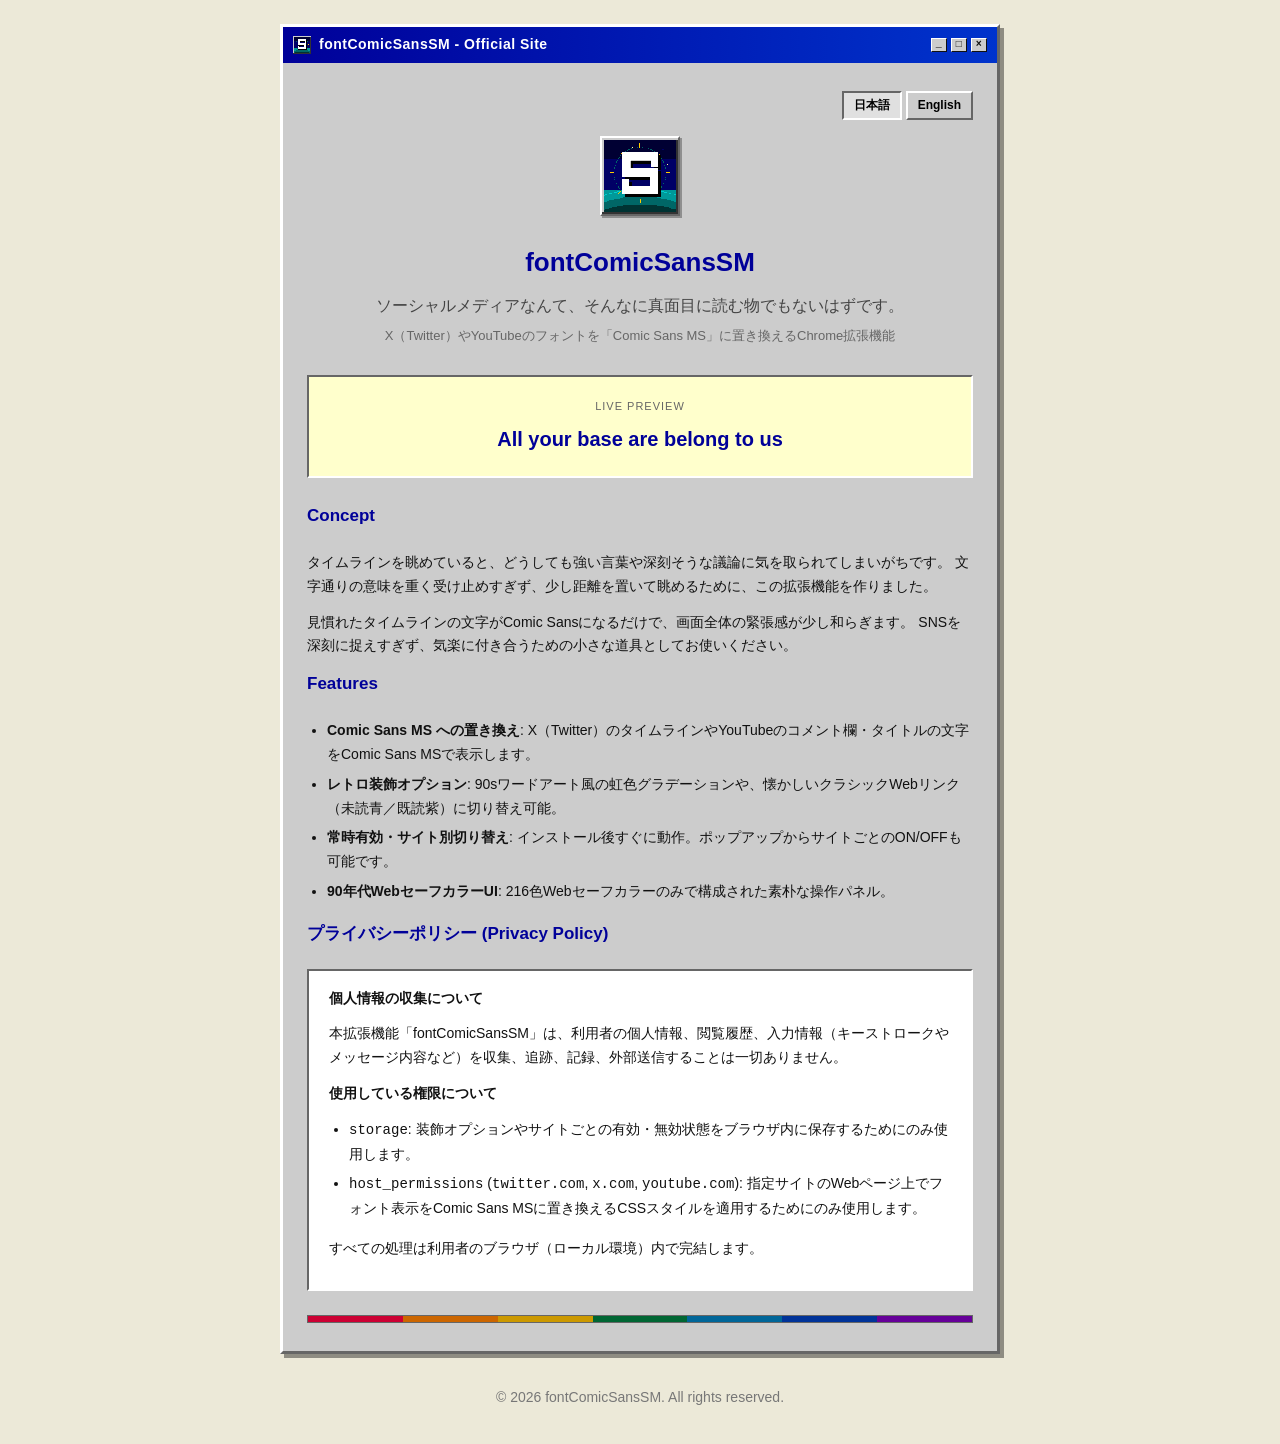
==== docs/index.html @ a6c54058 "feat: initial release of fontComicSansSM v2.2.0" ====
<!DOCTYPE html>
<html lang="ja">
<head>
  <meta charset="UTF-8">
  <meta name="viewport" content="width=device-width, initial-scale=1.0">
  <title>fontComicSansSM - ソーシャルメディアを真面目に読みすぎないためのChrome拡張機能</title>
  <meta name="description" content="X（Twitter）やYouTubeのフォントをComic Sans MSに置き換え、タイムラインの緊張感を和らげるChrome拡張機能。">
  <link rel="icon" type="image/png" href="icon-128.png">
  <style>
    :root {
      --ws-navy: #000099;
      --ws-blue: #0033CC;
      --ws-gray-light: #CCCCCC;
      --ws-gray-dark: #666666;
      --ws-cream: #FFFFCC;
      --ws-white: #FFFFFF;
      --ws-black: #111111;
      --bg-page: #ECE9D8;
    }

    * {
      box-sizing: border-box;
      margin: 0;
      padding: 0;
    }

    body {
      background-color: var(--bg-page);
      color: var(--ws-black);
      font-family: -apple-system, BlinkMacSystemFont, "Segoe UI", Roboto, "Helvetica Neue", "Hiragino Kaku Gothic ProN", Meiryo, sans-serif;
      line-height: 1.7;
      padding: 24px 16px;
    }

    .container {
      max-width: 720px;
      margin: 0 auto;
    }

    /* Window Style Container */
    .retro-window {
      background-color: var(--ws-gray-light);
      border: 3px solid;
      border-color: var(--ws-white) var(--ws-gray-dark) var(--ws-gray-dark) var(--ws-white);
      box-shadow: 4px 4px 0 rgba(0, 0, 0, 0.4);
      margin-bottom: 32px;
    }

    .window-titlebar {
      background: linear-gradient(90deg, var(--ws-navy), var(--ws-blue));
      padding: 6px 10px;
      display: flex;
      align-items: center;
      justify-content: space-between;
      color: var(--ws-white);
      font-weight: bold;
      font-size: 14px;
      letter-spacing: 0.5px;
    }

    .window-titlebar-left {
      display: flex;
      align-items: center;
      gap: 8px;
    }

    .window-titlebar-left img {
      width: 18px;
      height: 18px;
      image-rendering: pixelated;
    }

    .window-controls {
      display: flex;
      gap: 4px;
    }

    .window-controls span {
      display: inline-block;
      width: 16px;
      height: 14px;
      background: var(--ws-gray-light);
      border: 1px solid;
      border-color: var(--ws-white) var(--ws-black) var(--ws-black) var(--ws-white);
      text-align: center;
      line-height: 12px;
      font-size: 10px;
      color: var(--ws-black);
      font-family: monospace;
      font-weight: bold;
    }

    .window-content {
      padding: 28px 24px;
    }

    /* Hero Section */
    .hero {
      text-align: center;
      margin-bottom: 28px;
    }

    .hero-icon {
      width: 80px;
      height: 80px;
      image-rendering: pixelated;
      margin-bottom: 16px;
      box-shadow: 2px 2px 0 rgba(0,0,0,0.3);
      border: 2px solid;
      border-color: var(--ws-white) var(--ws-gray-dark) var(--ws-gray-dark) var(--ws-white);
    }

    h1 {
      font-size: 26px;
      margin-bottom: 8px;
      color: var(--ws-navy);
      font-family: 'Comic Sans MS', 'Comic Sans', cursive, sans-serif;
    }

    .tagline {
      font-size: 16px;
      color: #444;
      font-weight: 500;
      margin-bottom: 6px;
    }

    .sub-tagline {
      font-size: 13px;
      color: #666;
    }

    /* Inset Panels */
    .inset-panel {
      background: var(--ws-white);
      border: 2px solid;
      border-color: var(--ws-gray-dark) var(--ws-white) var(--ws-white) var(--ws-gray-dark);
      padding: 16px 20px;
      margin-bottom: 24px;
    }

    .preview-box {
      background-color: var(--ws-cream);
      text-align: center;
      padding: 20px;
      border: 2px solid;
      border-color: var(--ws-gray-dark) var(--ws-white) var(--ws-white) var(--ws-gray-dark);
      margin-bottom: 24px;
    }

    .preview-label {
      font-size: 11px;
      color: #666;
      margin-bottom: 6px;
      text-transform: uppercase;
      letter-spacing: 1px;
    }

    .preview-quote {
      font-family: 'Comic Sans MS', 'Comic Sans', cursive, sans-serif;
      font-size: 20px;
      color: var(--ws-navy);
      font-weight: bold;
    }

    /* Section Styles */
    h2 {
      font-size: 17px;
      color: var(--ws-navy);
      margin-bottom: 12px;
      display: flex;
      align-items: center;
      gap: 6px;
      border-bottom: 2px solid var(--ws-gray-light);
      padding-bottom: 6px;
    }

    p {
      margin-bottom: 12px;
      font-size: 14px;
    }

    ul {
      margin-left: 20px;
      margin-bottom: 16px;
      font-size: 14px;
    }

    li {
      margin-bottom: 6px;
    }

    /* Palette Bar */
    .palette-bar {
      display: flex;
      height: 8px;
      border: 1px solid var(--ws-gray-dark);
      margin-top: 24px;
    }

    .palette-bar span {
      flex: 1;
    }

    /* Footer / Links */
    .footer {
      text-align: center;
      font-size: 12px;
      color: #777;
      margin-top: 24px;
    }

    .footer a {
      color: var(--ws-blue);
      text-decoration: underline;
    }

    /* Lang Selector */
    .lang-tabs {
      display: flex;
      gap: 4px;
      margin-bottom: 16px;
      justify-content: flex-end;
    }

    .lang-btn {
      padding: 4px 10px;
      font-size: 12px;
      background: var(--ws-gray-light);
      border: 2px solid;
      border-color: var(--ws-white) var(--ws-gray-dark) var(--ws-gray-dark) var(--ws-white);
      cursor: pointer;
      font-weight: bold;
    }

    .lang-btn.active {
      border-color: var(--ws-gray-dark) var(--ws-white) var(--ws-white) var(--ws-gray-dark);
      background: #E0E0E0;
    }
  </style>
</head>
<body>

  <div class="container">
    <div class="retro-window">
      <!-- Window Title Bar -->
      <div class="window-titlebar">
        <div class="window-titlebar-left">
          <img src="icon-128.png" alt="icon">
          <span>fontComicSansSM - Official Site</span>
        </div>
        <div class="window-controls">
          <span>_</span>
          <span>□</span>
          <span>×</span>
        </div>
      </div>

      <!-- Window Body -->
      <div class="window-content">

        <!-- Language Switcher -->
        <div class="lang-tabs">
          <button class="lang-btn active" onclick="switchLang('ja')">日本語</button>
          <button class="lang-btn" onclick="switchLang('en')">English</button>
        </div>

        <!-- Hero Section -->
        <div class="hero">
          <img src="icon-128.png" alt="fontComicSansSM logo" class="hero-icon">
          <h1>fontComicSansSM</h1>
          <p class="tagline" data-lang="ja">ソーシャルメディアなんて、そんなに真面目に読む物でもないはずです。</p>
          <p class="tagline" data-lang="en" style="display:none;">Social media was never meant to be taken this seriously.</p>
          <p class="sub-tagline" data-lang="ja">X（Twitter）やYouTubeのフォントを「Comic Sans MS」に置き換えるChrome拡張機能</p>
          <p class="sub-tagline" data-lang="en" style="display:none;">A Chrome extension that replaces fonts on X (Twitter) & YouTube with Comic Sans MS.</p>
        </div>

        <!-- Simulated Preview Box -->
        <div class="preview-box">
          <div class="preview-label">Live Preview</div>
          <div class="preview-quote" id="quoteText">All your base are belong to us</div>
        </div>

        <!-- Japanese Content -->
        <div id="content-ja">
          <h2>Concept</h2>
          <p>
            タイムラインを眺めていると、どうしても強い言葉や深刻そうな議論に気を取られてしまいがちです。
            文字通りの意味を重く受け止めすぎず、少し距離を置いて眺めるために、この拡張機能を作りました。
          </p>
          <p>
            見慣れたタイムラインの文字がComic Sansになるだけで、画面全体の緊張感が少し和らぎます。
            SNSを深刻に捉えすぎず、気楽に付き合うための小さな道具としてお使いください。
          </p>

          <h2>Features</h2>
          <ul>
            <li><strong>Comic Sans MS への置き換え</strong>: X（Twitter）のタイムラインやYouTubeのコメント欄・タイトルの文字をComic Sans MSで表示します。</li>
            <li><strong>レトロ装飾オプション</strong>: 90sワードアート風の虹色グラデーションや、懐かしいクラシックWebリンク（未読青／既読紫）に切り替え可能。</li>
            <li><strong>常時有効・サイト別切り替え</strong>: インストール後すぐに動作。ポップアップからサイトごとのON/OFFも可能です。</li>
            <li><strong>90年代WebセーフカラーUI</strong>: 216色Webセーフカラーのみで構成された素朴な操作パネル。</li>
          </ul>

          <h2 id="privacy">プライバシーポリシー (Privacy Policy)</h2>
          <div class="inset-panel">
            <p><strong>個人情報の収集について</strong></p>
            <p>本拡張機能「fontComicSansSM」は、利用者の個人情報、閲覧履歴、入力情報（キーストロークやメッセージ内容など）を収集、追跡、記録、外部送信することは一切ありません。</p>
            
            <p><strong>使用している権限について</strong></p>
            <ul>
              <li><code>storage</code>: 装飾オプションやサイトごとの有効・無効状態をブラウザ内に保存するためにのみ使用します。</li>
              <li><code>host_permissions</code> (<code>twitter.com</code>, <code>x.com</code>, <code>youtube.com</code>): 指定サイトのWebページ上でフォント表示をComic Sans MSに置き換えるCSSスタイルを適用するためにのみ使用します。</li>
            </ul>

            <p>すべての処理は利用者のブラウザ（ローカル環境）内で完結します。</p>
          </div>
        </div>

        <!-- English Content -->
        <div id="content-en" style="display:none;">
          <h2>Concept</h2>
          <p>
            Scrolling through your timeline, it is easy to get caught up in heated arguments, intense rhetoric, and endless debates.
            This extension was created as a gentle reminder to take a step back and view it all with a lighter heart.
          </p>
          <p>
            Seeing intense or dramatic words rendered in Comic Sans takes the edge off instantly.
            It is a modest tool to help you breathe a little easier and not take the internet so personally.
          </p>

          <h2>Features</h2>
          <ul>
            <li><strong>Comic Sans MS Override</strong>: Replaces timeline posts and YouTube comments/titles with Comic Sans MS.</li>
            <li><strong>Subtle Retro Effects</strong>: 90s WordArt rainbow text and classic blue/purple web links.</li>
            <li><strong>Always On & Per-Site Toggles</strong>: Works immediately after install. Easily toggle supported sites anytime.</li>
            <li><strong>Nostalgic 216 Web-Safe UI</strong>: Styled exclusively with genuine 90s web-safe colors.</li>
          </ul>

          <h2 id="privacy-en">Privacy Policy</h2>
          <div class="inset-panel">
            <p><strong>Data Collection & Privacy</strong></p>
            <p>fontComicSansSM does not collect, track, store, or transmit any user personal data, browsing history, keystrokes, or message content. Your privacy is fully respected.</p>
            
            <p><strong>Permissions Justification</strong></p>
            <ul>
              <li><code>storage</code>: Used solely to save your local UI preferences (retro effects and site toggles) within your browser.</li>
              <li><code>host_permissions</code> (<code>twitter.com</code>, <code>x.com</code>, <code>youtube.com</code>): Used solely to inject CSS stylesheet overrides to render Comic Sans MS on target sites.</li>
            </ul>

            <p>All operations are performed entirely offline and locally within your browser.</p>
          </div>
        </div>

        <!-- Decorative Palette Bar -->
        <div class="palette-bar">
          <span style="background-color:#CC0033;"></span>
          <span style="background-color:#CC6600;"></span>
          <span style="background-color:#CC9900;"></span>
          <span style="background-color:#006633;"></span>
          <span style="background-color:#006699;"></span>
          <span style="background-color:#003399;"></span>
          <span style="background-color:#660099;"></span>
        </div>

      </div>
    </div>

    <!-- Footer -->
    <div class="footer">
      <p>&copy; 2026 fontComicSansSM. All rights reserved.</p>
    </div>
  </div>

  <script>
    const quotes = [
      "All your base are belong to us",
      "You've got mail!",
      "Don't feed the trolls",
      "kita---(*ﾟ∀ﾟ*)---!!",
      ":-)"
    ];

    let qIndex = 0;
    const qEl = document.getElementById('quoteText');
    setInterval(() => {
      qIndex = (qIndex + 1) % quotes.length;
      qEl.textContent = quotes[qIndex];
    }, 2800);

    function switchLang(lang) {
      const isJa = lang === 'ja';
      document.getElementById('content-ja').style.display = isJa ? 'block' : 'none';
      document.getElementById('content-en').style.display = isJa ? 'none' : 'block';

      document.querySelectorAll('[data-lang="ja"]').forEach(el => el.style.display = isJa ? 'block' : 'none');
      document.querySelectorAll('[data-lang="en"]').forEach(el => el.style.display = isJa ? 'none' : 'block');

      document.querySelectorAll('.lang-btn').forEach(btn => {
        btn.classList.toggle('active', btn.textContent.includes(isJa ? '日本語' : 'English'));
      });
    }
  </script>
</body>
</html>
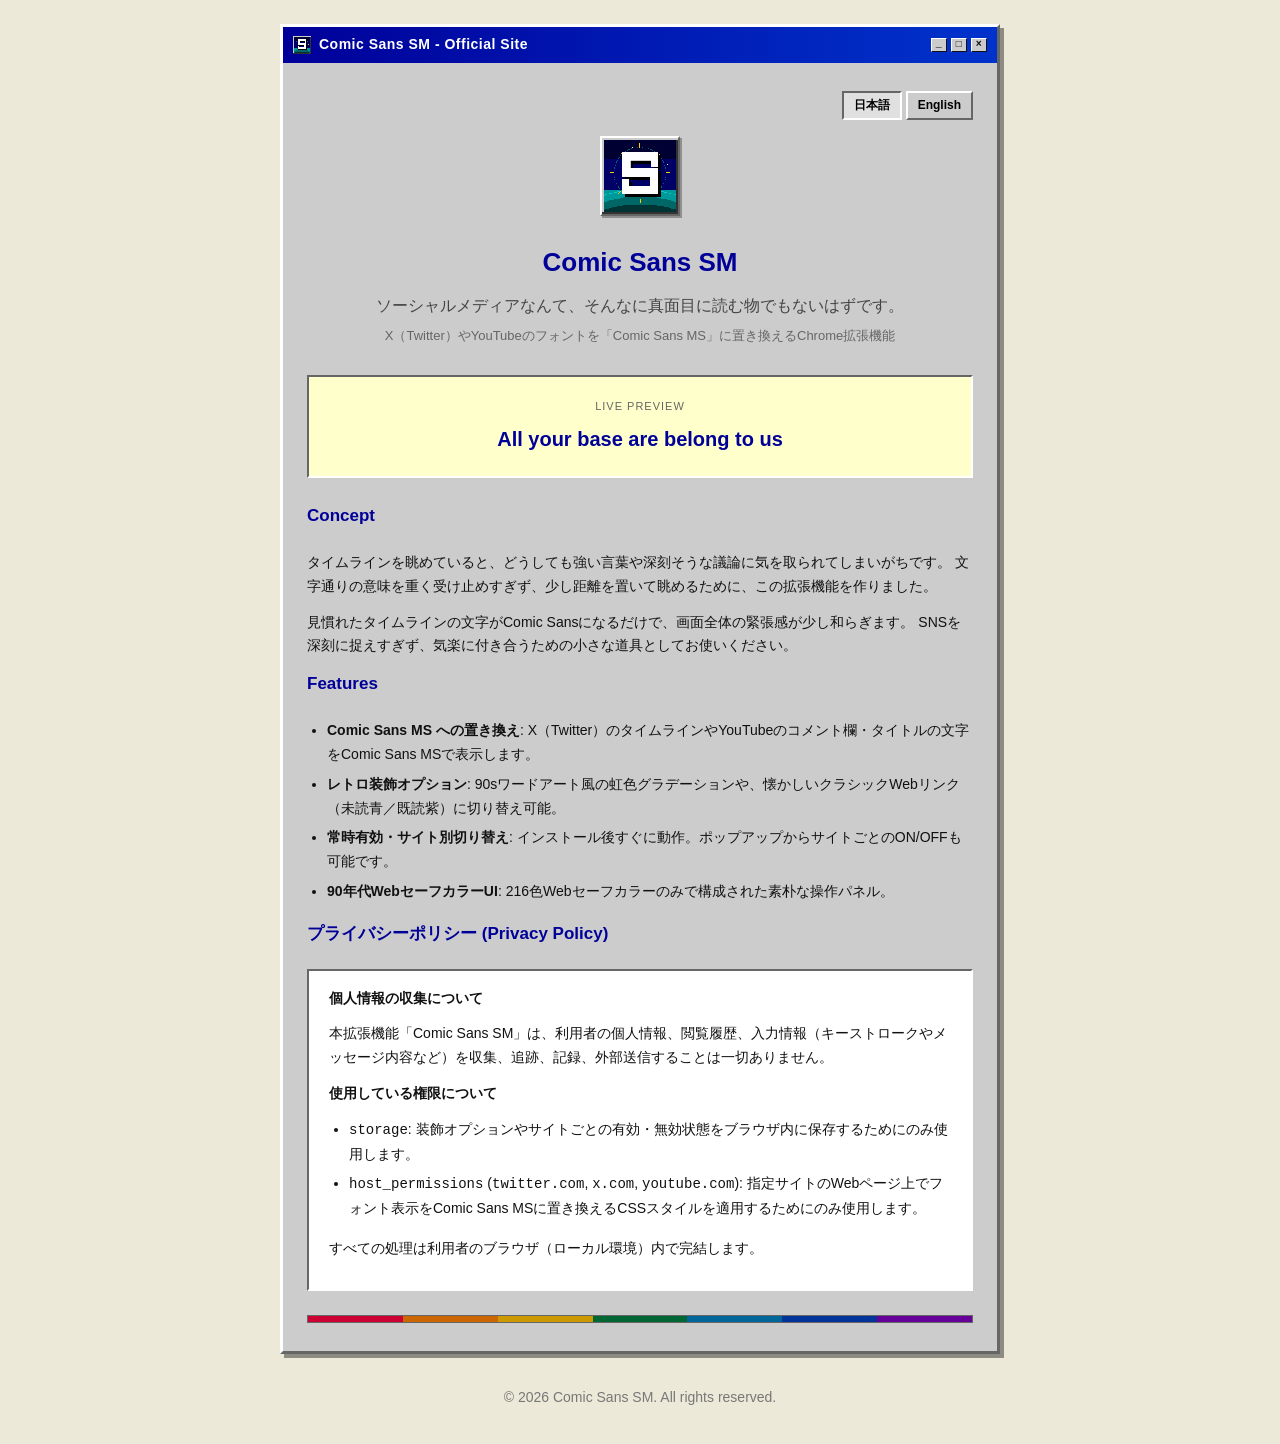
==== commit 5162443a: "feat: update name to Comic Sans SM and support YouTube Live chat (v2.3.0)" ====
--- a/docs/index.html
+++ b/docs/index.html
@@ -3,7 +3,7 @@
 <head>
   <meta charset="UTF-8">
   <meta name="viewport" content="width=device-width, initial-scale=1.0">
-  <title>fontComicSansSM - ソーシャルメディアを真面目に読みすぎないためのChrome拡張機能</title>
+  <title>Comic Sans SM - ソーシャルメディアを真面目に読みすぎないためのChrome拡張機能</title>
   <meta name="description" content="X（Twitter）やYouTubeのフォントをComic Sans MSに置き換え、タイムラインの緊張感を和らげるChrome拡張機能。">
   <link rel="icon" type="image/png" href="icon-128.png">
   <style>
@@ -246,7 +246,7 @@
       <div class="window-titlebar">
         <div class="window-titlebar-left">
           <img src="icon-128.png" alt="icon">
-          <span>fontComicSansSM - Official Site</span>
+          <span>Comic Sans SM - Official Site</span>
         </div>
         <div class="window-controls">
           <span>_</span>
@@ -266,8 +266,8 @@
 
         <!-- Hero Section -->
         <div class="hero">
-          <img src="icon-128.png" alt="fontComicSansSM logo" class="hero-icon">
-          <h1>fontComicSansSM</h1>
+          <img src="icon-128.png" alt="Comic Sans SM logo" class="hero-icon">
+          <h1>Comic Sans SM</h1>
           <p class="tagline" data-lang="ja">ソーシャルメディアなんて、そんなに真面目に読む物でもないはずです。</p>
           <p class="tagline" data-lang="en" style="display:none;">Social media was never meant to be taken this seriously.</p>
           <p class="sub-tagline" data-lang="ja">X（Twitter）やYouTubeのフォントを「Comic Sans MS」に置き換えるChrome拡張機能</p>
@@ -303,7 +303,7 @@
           <h2 id="privacy">プライバシーポリシー (Privacy Policy)</h2>
           <div class="inset-panel">
             <p><strong>個人情報の収集について</strong></p>
-            <p>本拡張機能「fontComicSansSM」は、利用者の個人情報、閲覧履歴、入力情報（キーストロークやメッセージ内容など）を収集、追跡、記録、外部送信することは一切ありません。</p>
+            <p>本拡張機能「Comic Sans SM」は、利用者の個人情報、閲覧履歴、入力情報（キーストロークやメッセージ内容など）を収集、追跡、記録、外部送信することは一切ありません。</p>
             
             <p><strong>使用している権限について</strong></p>
             <ul>
@@ -338,7 +338,7 @@
           <h2 id="privacy-en">Privacy Policy</h2>
           <div class="inset-panel">
             <p><strong>Data Collection & Privacy</strong></p>
-            <p>fontComicSansSM does not collect, track, store, or transmit any user personal data, browsing history, keystrokes, or message content. Your privacy is fully respected.</p>
+            <p>Comic Sans SM does not collect, track, store, or transmit any user personal data, browsing history, keystrokes, or message content. Your privacy is fully respected.</p>
             
             <p><strong>Permissions Justification</strong></p>
             <ul>
@@ -366,7 +366,7 @@
 
     <!-- Footer -->
     <div class="footer">
-      <p>&copy; 2026 fontComicSansSM. All rights reserved.</p>
+      <p>&copy; 2026 Comic Sans SM. All rights reserved.</p>
     </div>
   </div>
 
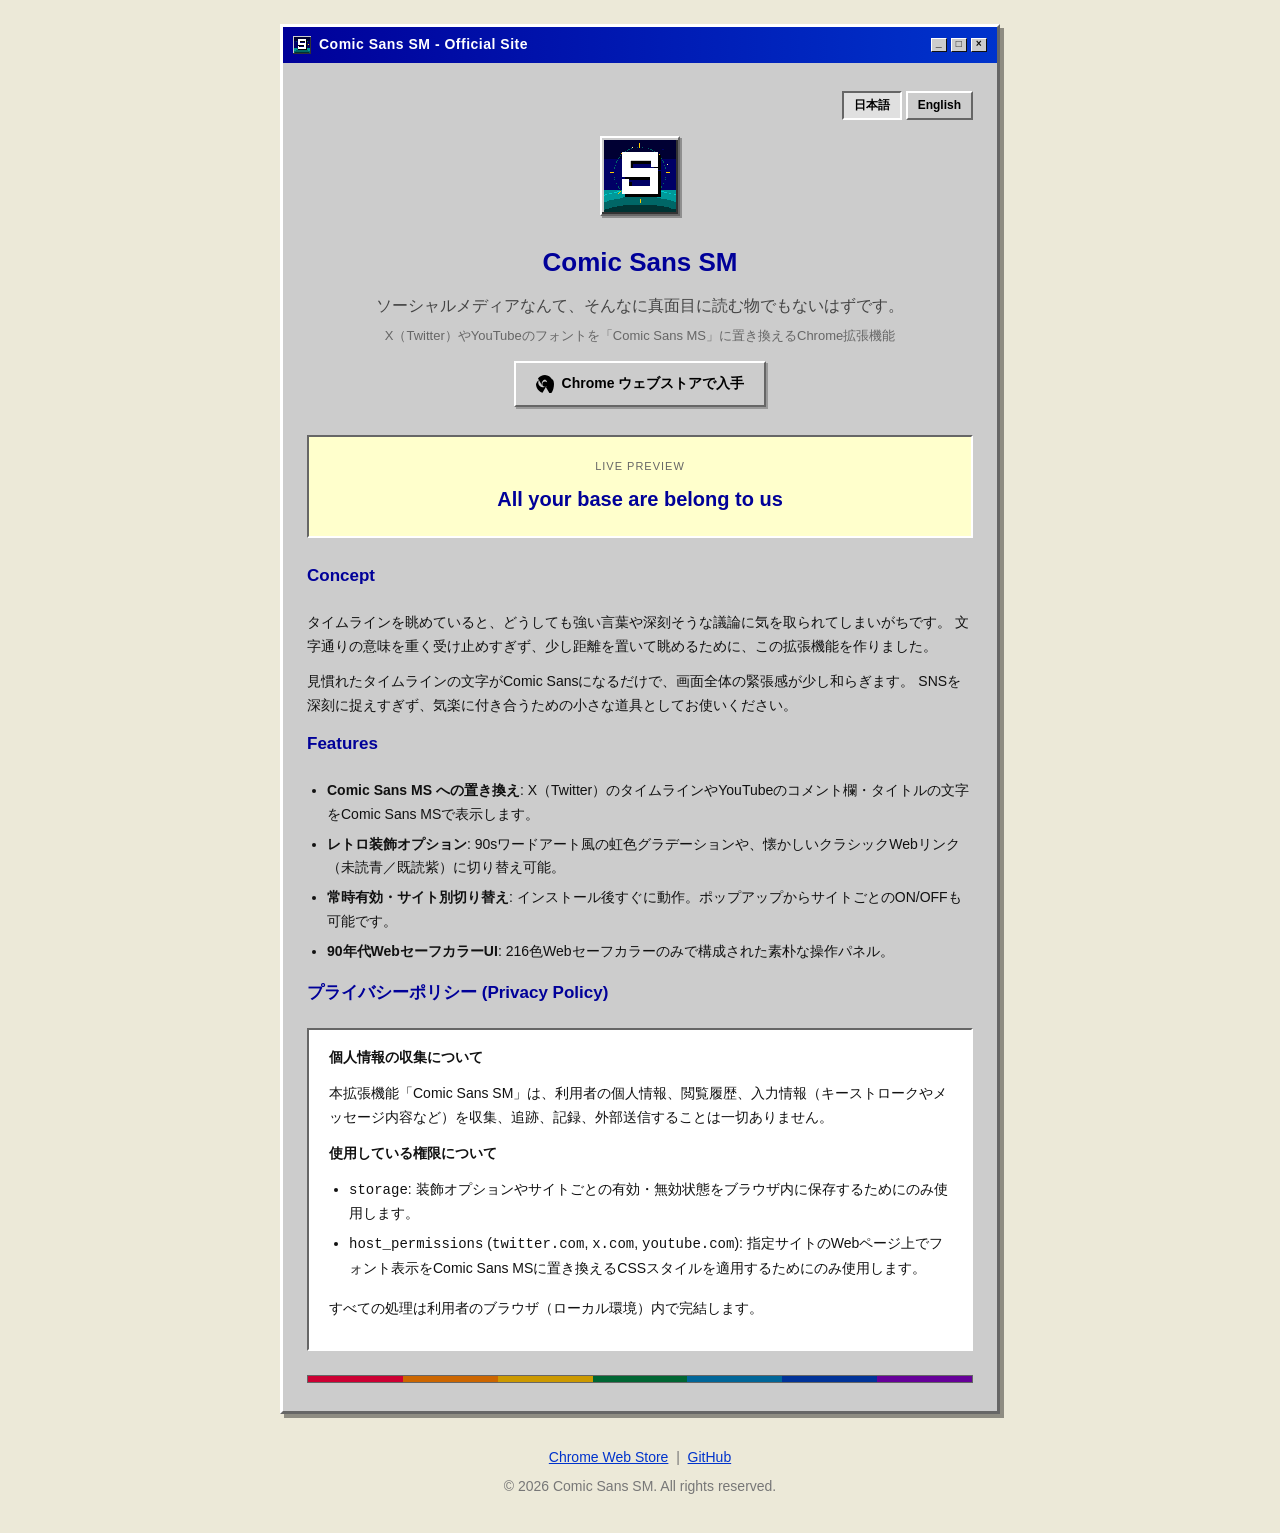
==== commit 35aa9697: "feat: add Chrome Web Store install button and links" ====
--- a/docs/index.html
+++ b/docs/index.html
@@ -129,6 +129,50 @@
       color: #666;
     }
 
+    /* CTA Web Store Button */
+    .cta-wrapper {
+      margin-top: 14px;
+      margin-bottom: 4px;
+    }
+
+    .webstore-btn {
+      display: inline-flex;
+      align-items: center;
+      justify-content: center;
+      gap: 8px;
+      padding: 9px 20px;
+      font-size: 14px;
+      font-weight: bold;
+      color: #000000;
+      background: var(--ws-gray-light);
+      border: 2px solid;
+      border-color: var(--ws-white) var(--ws-gray-dark) var(--ws-gray-dark) var(--ws-white);
+      text-decoration: none;
+      box-shadow: 2px 2px 0px rgba(0,0,0,0.25);
+      cursor: pointer;
+      user-select: none;
+      transition: all 0.1s ease;
+    }
+
+    .webstore-btn:hover {
+      background: #FFFFFF;
+      color: var(--ws-navy);
+      border-color: var(--ws-white) #333 #333 var(--ws-white);
+    }
+
+    .webstore-btn:active {
+      border-color: var(--ws-gray-dark) var(--ws-white) var(--ws-white) var(--ws-gray-dark);
+      transform: translate(2px, 2px);
+      box-shadow: none;
+    }
+
+    .chrome-icon {
+      width: 18px;
+      height: 18px;
+      vertical-align: middle;
+      flex-shrink: 0;
+    }
+
     /* Inset Panels */
     .inset-panel {
       background: var(--ws-white);
@@ -272,6 +316,21 @@
           <p class="tagline" data-lang="en" style="display:none;">Social media was never meant to be taken this seriously.</p>
           <p class="sub-tagline" data-lang="ja">X（Twitter）やYouTubeのフォントを「Comic Sans MS」に置き換えるChrome拡張機能</p>
           <p class="sub-tagline" data-lang="en" style="display:none;">A Chrome extension that replaces fonts on X (Twitter) & YouTube with Comic Sans MS.</p>
+
+          <div class="cta-wrapper">
+            <a href="https://chromewebstore.google.com/detail/fontcomicsanssm/jcklbddlopaaifbclbebocgopndihjhi" target="_blank" rel="noopener noreferrer" class="webstore-btn" data-lang="ja">
+              <svg class="chrome-icon" viewBox="0 0 24 24" fill="currentColor">
+                <path d="M12 0C8.21 0 4.83 1.76 2.62 4.5l5.51 9.54A5.99 5.99 0 0 1 12 6h9.54A11.96 11.96 0 0 0 12 0zm-7.66 6.34A11.94 11.94 0 0 0 0 12c0 5.48 3.69 10.1 8.7 11.53l5.5-9.53a6.002 6.002 0 0 1-9.86-7.66zm10.74 5.66c0 1.66-.67 3.16-1.76 4.24l5.5 9.53C22.09 23.01 24 17.82 24 12c0-2.13-.56-4.13-1.54-5.88H12v-.12a6 6 0 0 1 3.08 6zm-3.08 3.5a3.5 3.5 0 1 0 0-7 3.5 3.5 0 0 0 0 7z"/>
+              </svg>
+              <span>Chrome ウェブストアで入手</span>
+            </a>
+            <a href="https://chromewebstore.google.com/detail/fontcomicsanssm/jcklbddlopaaifbclbebocgopndihjhi" target="_blank" rel="noopener noreferrer" class="webstore-btn" data-lang="en" style="display:none;">
+              <svg class="chrome-icon" viewBox="0 0 24 24" fill="currentColor">
+                <path d="M12 0C8.21 0 4.83 1.76 2.62 4.5l5.51 9.54A5.99 5.99 0 0 1 12 6h9.54A11.96 11.96 0 0 0 12 0zm-7.66 6.34A11.94 11.94 0 0 0 0 12c0 5.48 3.69 10.1 8.7 11.53l5.5-9.53a6.002 6.002 0 0 1-9.86-7.66zm10.74 5.66c0 1.66-.67 3.16-1.76 4.24l5.5 9.53C22.09 23.01 24 17.82 24 12c0-2.13-.56-4.13-1.54-5.88H12v-.12a6 6 0 0 1 3.08 6zm-3.08 3.5a3.5 3.5 0 1 0 0-7 3.5 3.5 0 0 0 0 7z"/>
+              </svg>
+              <span>Add to Chrome Web Store</span>
+            </a>
+          </div>
         </div>
 
         <!-- Simulated Preview Box -->
@@ -366,6 +425,11 @@
 
     <!-- Footer -->
     <div class="footer">
+      <p style="margin-bottom: 6px;">
+        <a href="https://chromewebstore.google.com/detail/fontcomicsanssm/jcklbddlopaaifbclbebocgopndihjhi" target="_blank" rel="noopener noreferrer">Chrome Web Store</a>
+        &nbsp;|&nbsp;
+        <a href="https://github.com/TEACOLA/fontComicSansSM" target="_blank" rel="noopener noreferrer">GitHub</a>
+      </p>
       <p>&copy; 2026 Comic Sans SM. All rights reserved.</p>
     </div>
   </div>
@@ -391,8 +455,8 @@
       document.getElementById('content-ja').style.display = isJa ? 'block' : 'none';
       document.getElementById('content-en').style.display = isJa ? 'none' : 'block';
 
-      document.querySelectorAll('[data-lang="ja"]').forEach(el => el.style.display = isJa ? 'block' : 'none');
-      document.querySelectorAll('[data-lang="en"]').forEach(el => el.style.display = isJa ? 'none' : 'block');
+      document.querySelectorAll('[data-lang="ja"]').forEach(el => el.style.display = isJa ? '' : 'none');
+      document.querySelectorAll('[data-lang="en"]').forEach(el => el.style.display = isJa ? 'none' : '');
 
       document.querySelectorAll('.lang-btn').forEach(btn => {
         btn.classList.toggle('active', btn.textContent.includes(isJa ? '日本語' : 'English'));
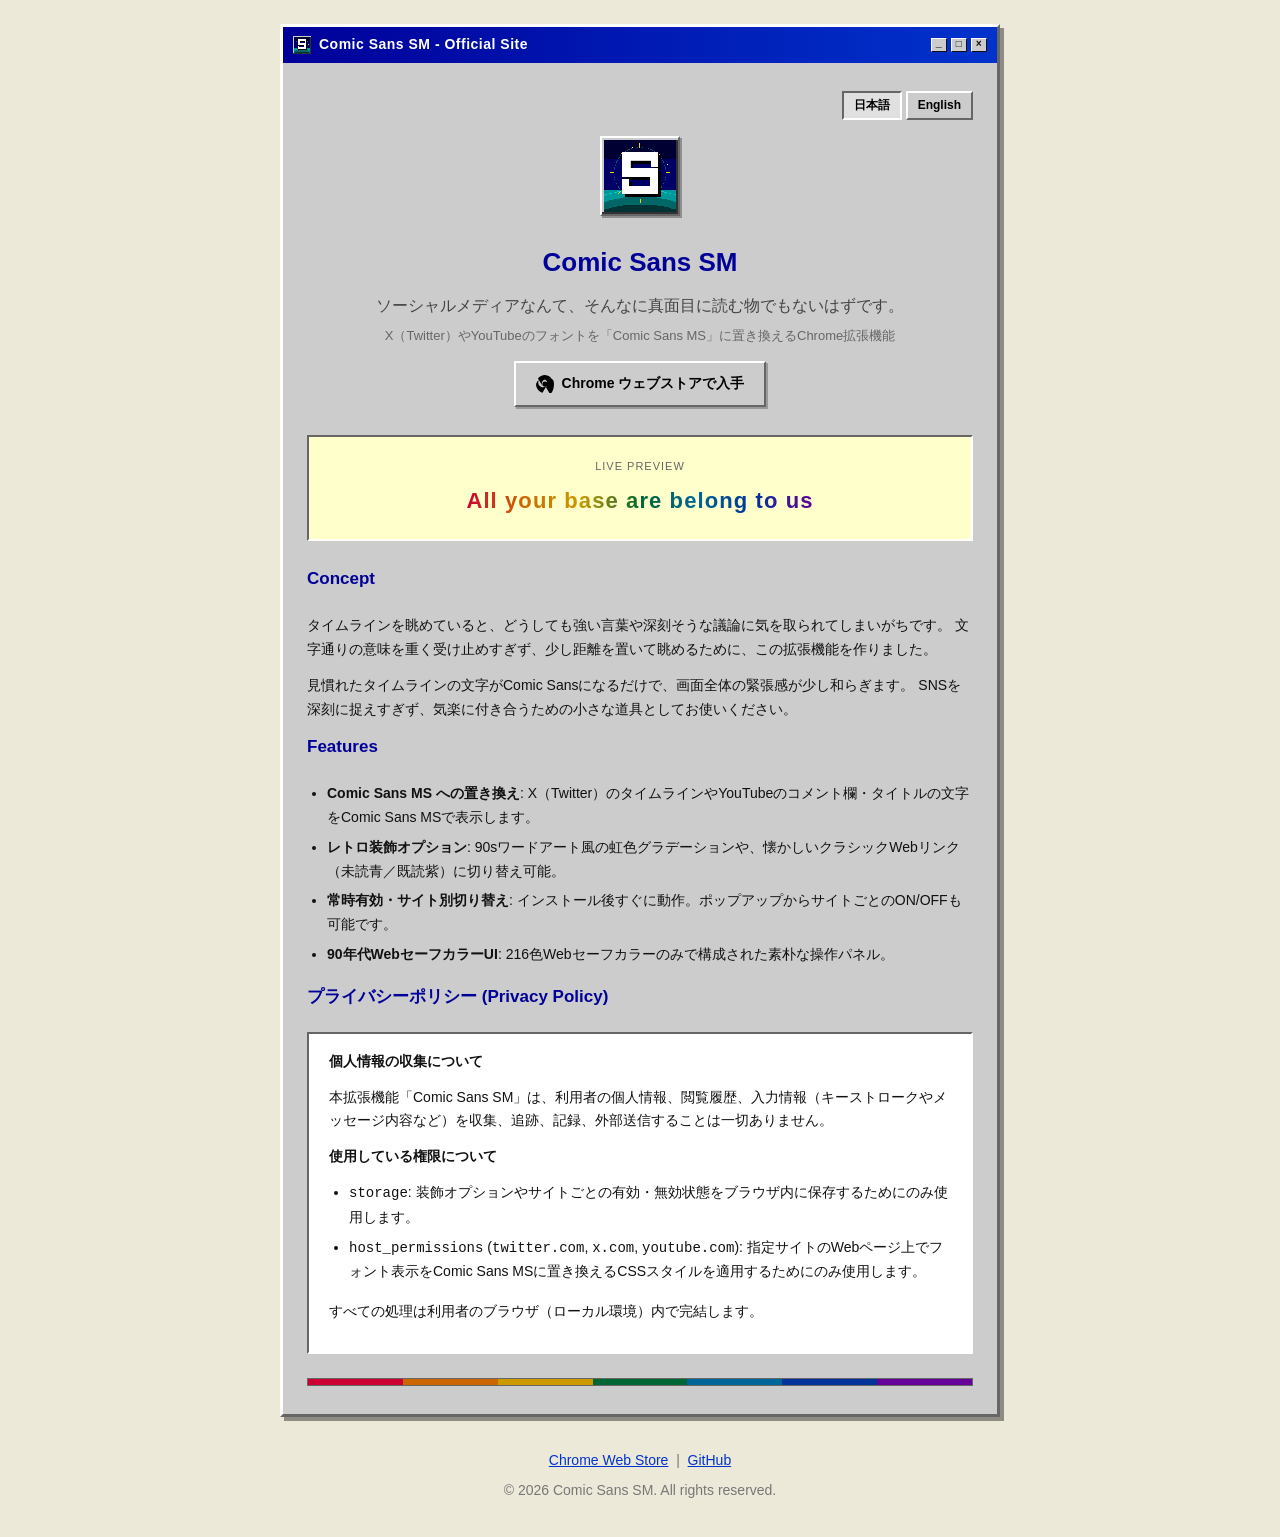
==== commit 690440ed: "style: apply 90s WordArt rainbow gradient to live preview quote" ====
--- a/docs/index.html
+++ b/docs/index.html
@@ -201,9 +201,15 @@
 
     .preview-quote {
       font-family: 'Comic Sans MS', 'Comic Sans', cursive, sans-serif;
-      font-size: 20px;
-      color: var(--ws-navy);
+      font-size: 22px;
       font-weight: bold;
+      letter-spacing: 0.05em;
+      background: linear-gradient(90deg, #CC0033 0%, #CC6600 16%, #CC9900 33%, #006633 50%, #006699 66%, #003399 83%, #660099 100%);
+      -webkit-background-clip: text;
+      background-clip: text;
+      -webkit-text-fill-color: transparent;
+      color: transparent;
+      display: inline-block;
     }
 
     /* Section Styles */
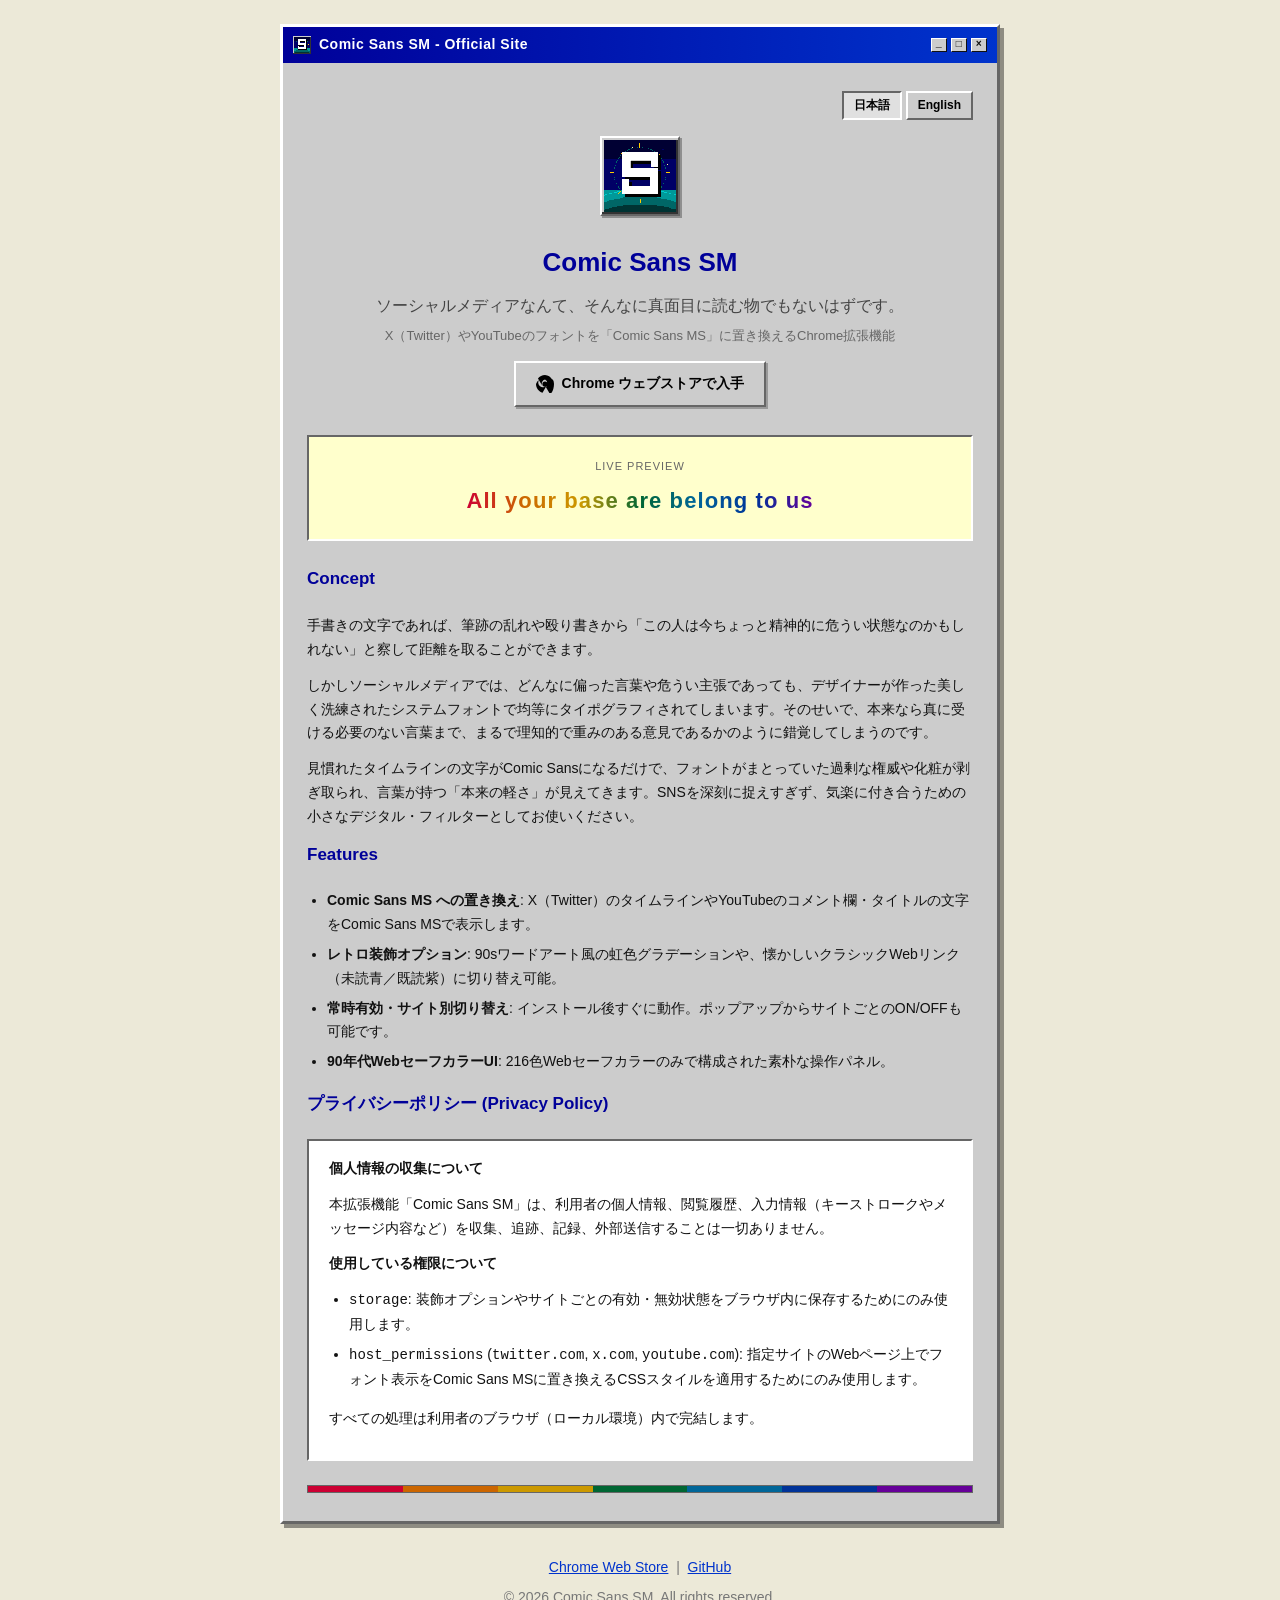
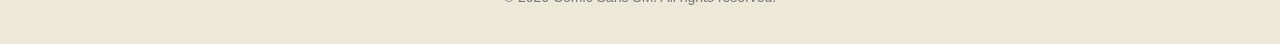
==== commit 70529fe6: "docs: enrich concept with typography and sanity insight in JA and EN" ====
--- a/docs/index.html
+++ b/docs/index.html
@@ -349,12 +349,13 @@
         <div id="content-ja">
           <h2>Concept</h2>
           <p>
-            タイムラインを眺めていると、どうしても強い言葉や深刻そうな議論に気を取られてしまいがちです。
-            文字通りの意味を重く受け止めすぎず、少し距離を置いて眺めるために、この拡張機能を作りました。
-          </p>
-          <p>
-            見慣れたタイムラインの文字がComic Sansになるだけで、画面全体の緊張感が少し和らぎます。
-            SNSを深刻に捉えすぎず、気楽に付き合うための小さな道具としてお使いください。
+            手書きの文字であれば、筆跡の乱れや殴り書きから「この人は今ちょっと精神的に危うい状態なのかもしれない」と察して距離を取ることができます。
+          </p>
+          <p>
+            しかしソーシャルメディアでは、どんなに偏った言葉や危うい主張であっても、デザイナーが作った美しく洗練されたシステムフォントで均等にタイポグラフィされてしまいます。そのせいで、本来なら真に受ける必要のない言葉まで、まるで理知的で重みのある意見であるかのように錯覚してしまうのです。
+          </p>
+          <p>
+            見慣れたタイムラインの文字がComic Sansになるだけで、フォントがまとっていた過剰な権威や化粧が剥ぎ取られ、言葉が持つ「本来の軽さ」が見えてきます。SNSを深刻に捉えすぎず、気楽に付き合うための小さなデジタル・フィルターとしてお使いください。
           </p>
 
           <h2>Features</h2>
@@ -384,12 +385,13 @@
         <div id="content-en" style="display:none;">
           <h2>Concept</h2>
           <p>
-            Scrolling through your timeline, it is easy to get caught up in heated arguments, intense rhetoric, and endless debates.
-            This extension was created as a gentle reminder to take a step back and view it all with a lighter heart.
-          </p>
-          <p>
-            Seeing intense or dramatic words rendered in Comic Sans takes the edge off instantly.
-            It is a modest tool to help you breathe a little easier and not take the internet so personally.
+            In the physical world, handwritten notes carry emotional cues—frantic scribbles or erratic handwriting naturally tip you off that someone might not be in the best state of mind.
+          </p>
+          <p>
+            On social media, however, even the most unhinged rant is rendered in crisp, beautiful, and pristine typography. Elegant fonts lend an unearned illusion of sanity, intellect, and authority to words that deserve none of them.
+          </p>
+          <p>
+            By replacing that polished facade with Comic Sans, the false authority is instantly stripped away. Words are brought back down to their true, modest weight—helping you take a step back, breathe a little easier, and view the internet with a lighter heart.
           </p>
 
           <h2>Features</h2>
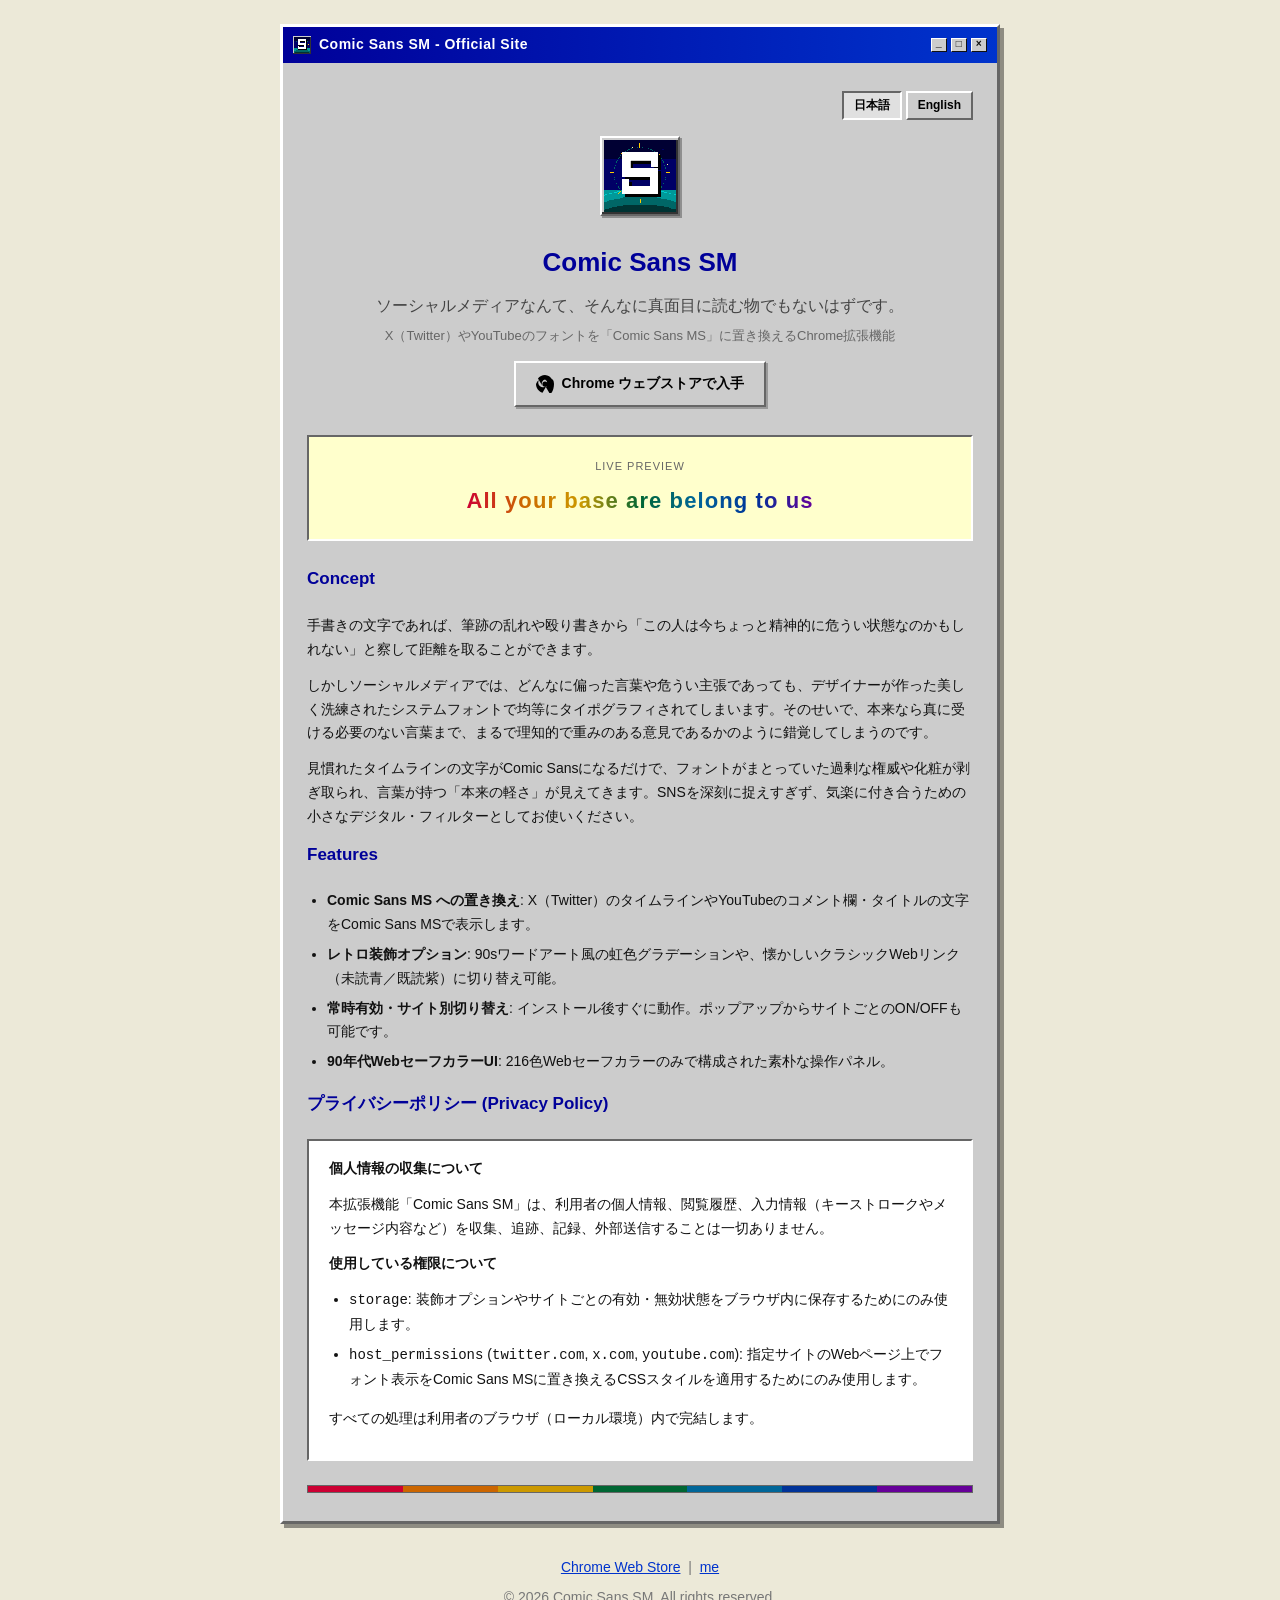
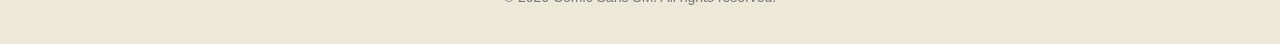
==== commit 37e0e9fa: "docs: update footer link to me (https://teacola.github.io/)" ====
--- a/docs/index.html
+++ b/docs/index.html
@@ -436,7 +436,7 @@
       <p style="margin-bottom: 6px;">
         <a href="https://chromewebstore.google.com/detail/fontcomicsanssm/jcklbddlopaaifbclbebocgopndihjhi" target="_blank" rel="noopener noreferrer">Chrome Web Store</a>
         &nbsp;|&nbsp;
-        <a href="https://github.com/TEACOLA/fontComicSansSM" target="_blank" rel="noopener noreferrer">GitHub</a>
+        <a href="https://teacola.github.io/" target="_blank" rel="noopener noreferrer">me</a>
       </p>
       <p>&copy; 2026 Comic Sans SM. All rights reserved.</p>
     </div>
@@ -448,6 +448,7 @@
       "You've got mail!",
       "Don't feed the trolls",
       "kita---(*ﾟ∀ﾟ*)---!!",
+      "orz",
       ":-)"
     ];
 
